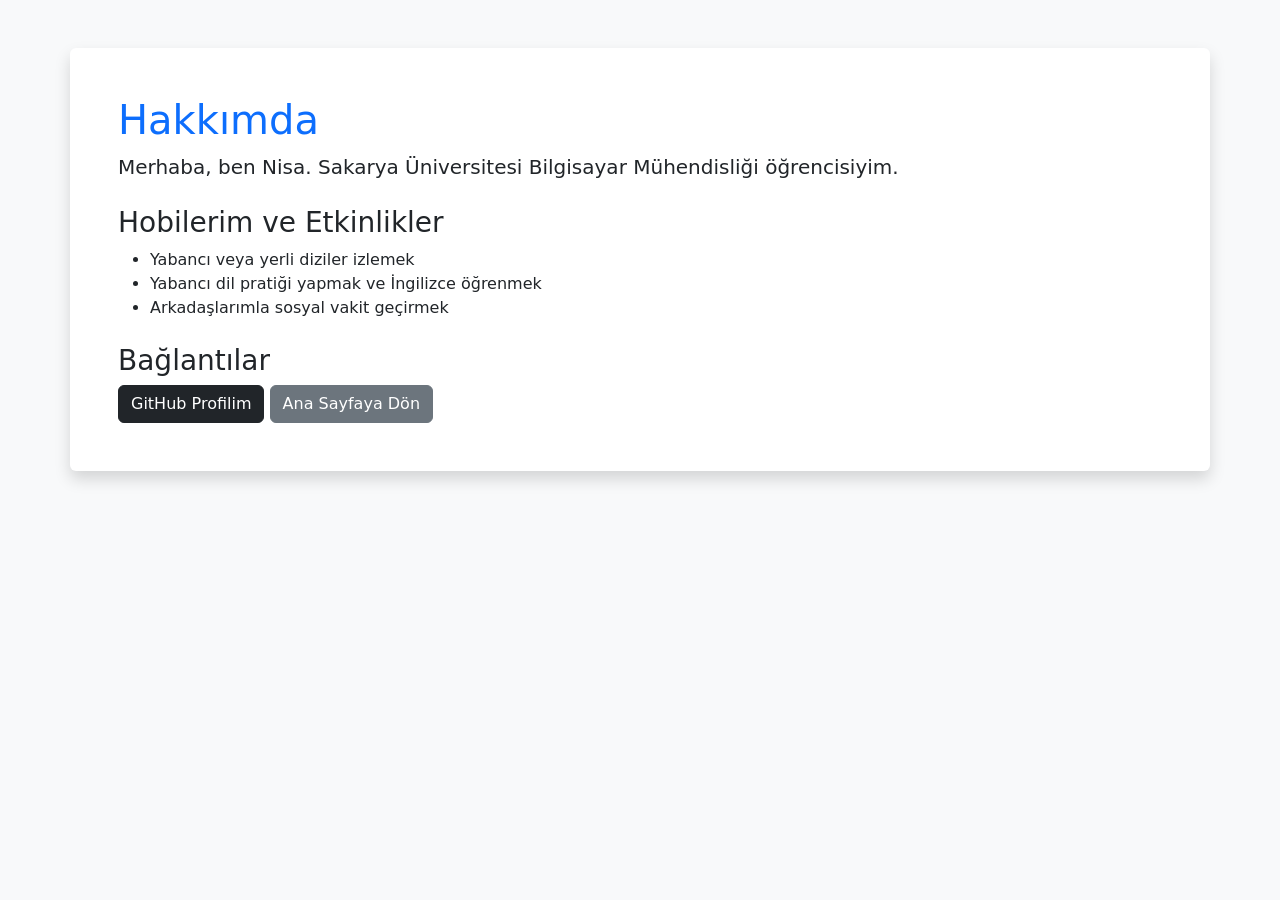
==== hakkinda.html @ 3de395f3 "Hakkında ve Ozgecmis" ====
<!DOCTYPE html>
<html lang="tr">
<head>
    <meta charset="UTF-8">
    <meta name="viewport" content="width=device-width, initial-scale=1.0">
    <title>Hakkında</title>
    <!-- Bootstrap CSS -->
    <link href="https://cdn.jsdelivr.net/npm/bootstrap@5.3.0/dist/css/bootstrap.min.css" rel="stylesheet">
    <link rel="stylesheet" href="style.css">
</head>
<body class="bg-light">
    <div class="container mt-5 bg-white p-5 rounded shadow">
        <h1 class="text-primary">Hakkımda</h1>
        <p class="lead">Merhaba, ben Nisa. Sakarya Üniversitesi Bilgisayar Mühendisliği öğrencisiyim.</p>
        
        <h3 class="mt-4">Hobilerim ve Etkinlikler</h3>
        <ul>
            <li>Yabancı veya yerli diziler izlemek</li>
            <li>Yabancı dil pratiği yapmak ve İngilizce öğrenmek</li>
            <li>Arkadaşlarımla sosyal vakit geçirmek</li>
        </ul>

        
       

        <h3 class="mt-4">Bağlantılar</h3>
        <a href="https://github.com/Nisaoner" target="_blank" class="btn btn-dark">GitHub Profilim</a>
        <a href="index.html" class="btn btn-secondary">Ana Sayfaya Dön</a>
    </div>
</body>
</html>
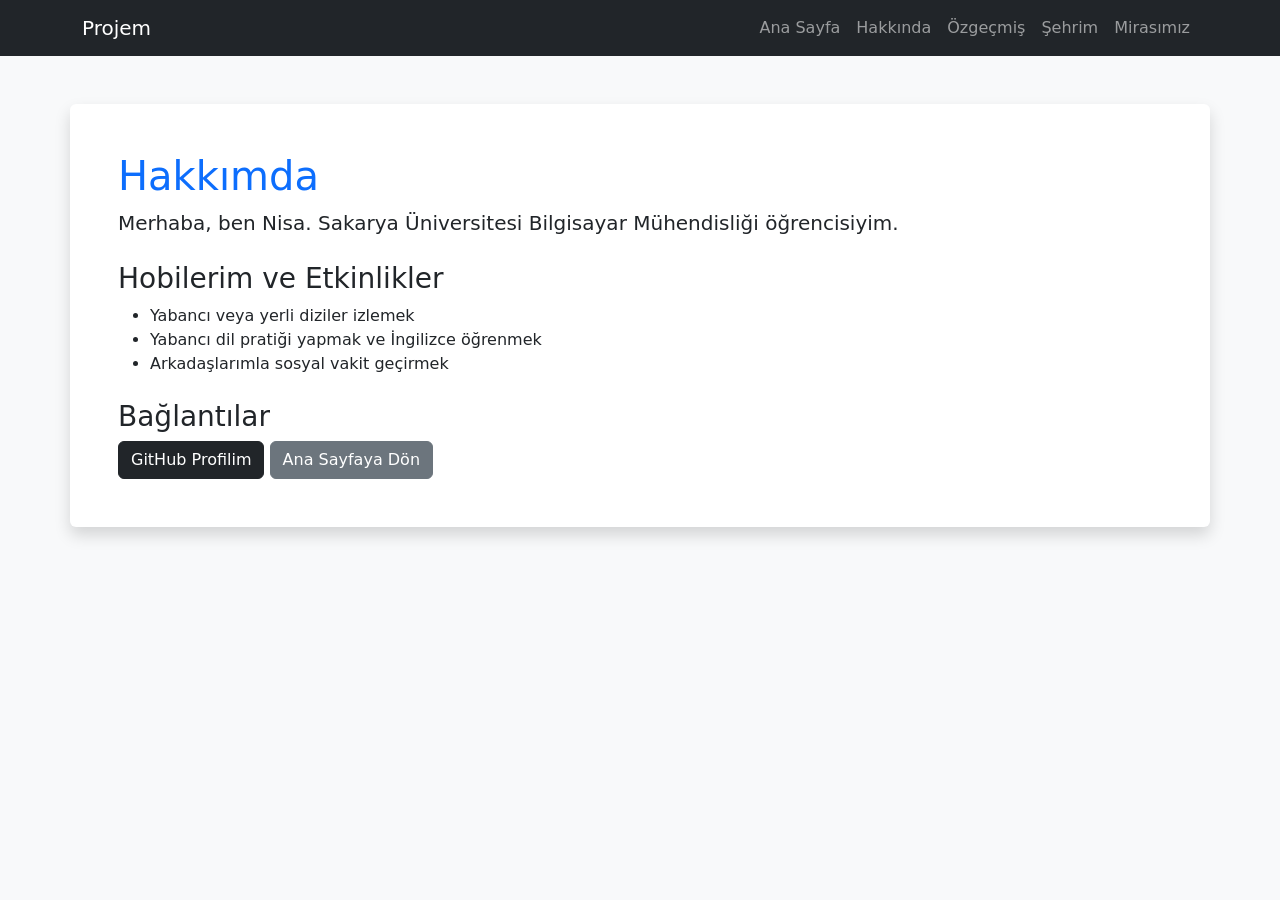
==== commit 14013487: "4. Gun: Mirasimiz sayfasi (Nemrut Dagi) detaylandirildi ve sayfalara gezinme menusu eklendi" ====
--- a/hakkinda.html
+++ b/hakkinda.html
@@ -9,6 +9,35 @@
     <link rel="stylesheet" href="style.css">
 </head>
 <body class="bg-light">
+    <!-- Gezinme Menüsü  -->
+<nav class="navbar navbar-expand-lg navbar-dark bg-dark mb-4">
+    <div class="container">
+        <a class="navbar-brand" href="index.html">Projem</a>
+        <button class="navbar-toggler" type="button" data-bs-toggle="collapse" data-bs-target="#navbarNav" aria-controls="navbarNav" aria-expanded="false" aria-label="Menüyü Aç/Kapat">
+            <span class="navbar-toggler-icon"></span>
+        </button>
+        <div class="collapse navbar-collapse" id="navbarNav">
+            <ul class="navbar-nav ms-auto">
+                <li class="nav-item">
+                    <a class="nav-link" href="index.html">Ana Sayfa</a>
+                </li>
+                <li class="nav-item">
+                    <a class="nav-link" href="hakkinda.html">Hakkında</a>
+                </li>
+                <li class="nav-item">
+                    <a class="nav-link" href="ozgecmis.html">Özgeçmiş</a>
+                </li>
+                <li class="nav-item">
+                    <a class="nav-link" href="sehrim.html">Şehrim</a>
+                </li>
+                <li class="nav-item">
+                    <a class="nav-link" href="mirasimiz.html">Mirasımız</a>
+                </li>
+            </ul>
+        </div>
+    </div>
+</nav>
+<!--  Gezinme Menüsü -->
     <div class="container mt-5 bg-white p-5 rounded shadow">
         <h1 class="text-primary">Hakkımda</h1>
         <p class="lead">Merhaba, ben Nisa. Sakarya Üniversitesi Bilgisayar Mühendisliği öğrencisiyim.</p>
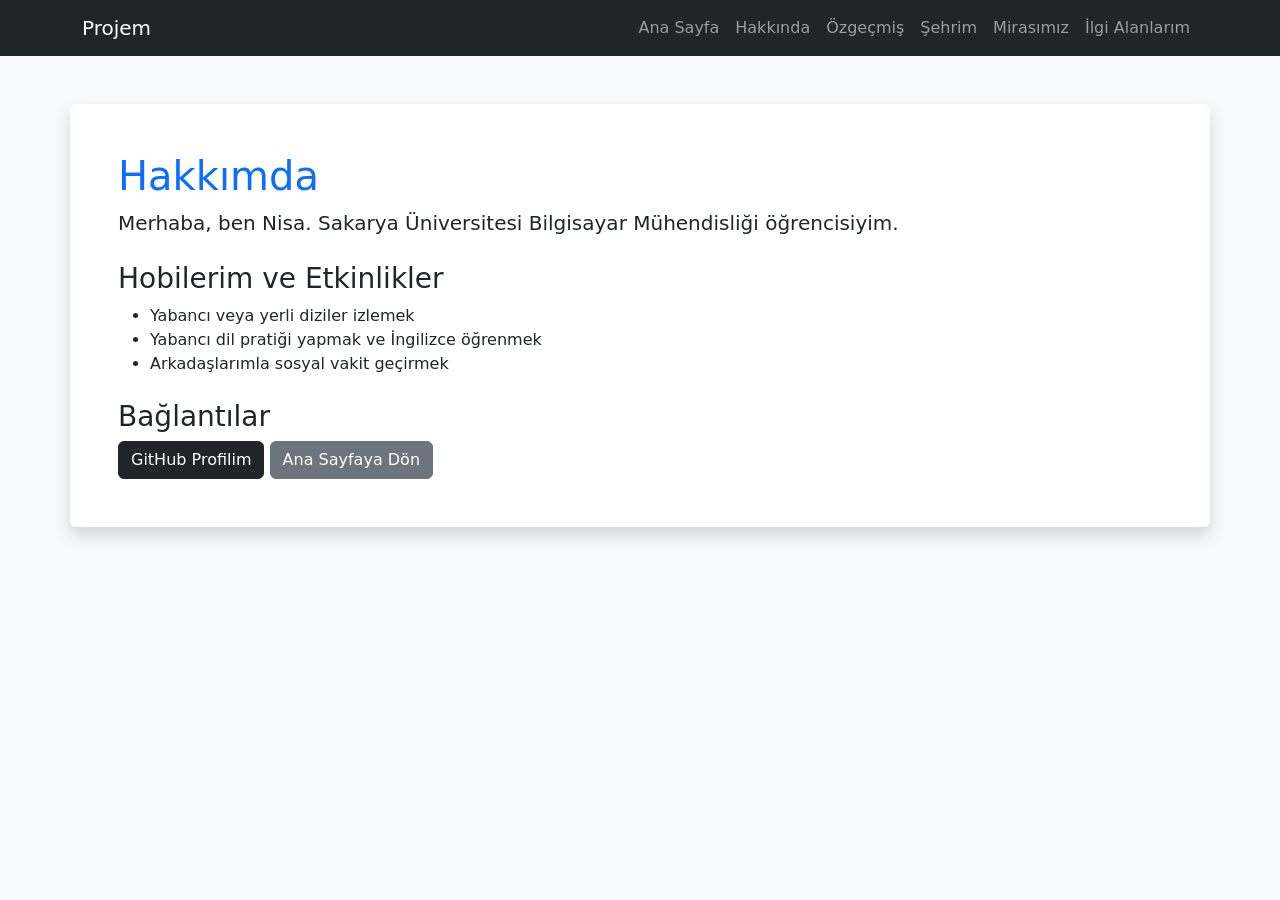
==== commit 767c61be: "Ilgi alanlarim sayfasi ve menu entegrasyonu tamamlandi" ====
--- a/hakkinda.html
+++ b/hakkinda.html
@@ -9,30 +9,22 @@
     <link rel="stylesheet" href="style.css">
 </head>
 <body class="bg-light">
-    <!-- Gezinme Menüsü  -->
+   <!-- Gezinme Menüsü (Navbar) -->
 <nav class="navbar navbar-expand-lg navbar-dark bg-dark mb-4">
     <div class="container">
         <a class="navbar-brand" href="index.html">Projem</a>
-        <button class="navbar-toggler" type="button" data-bs-toggle="collapse" data-bs-target="#navbarNav" aria-controls="navbarNav" aria-expanded="false" aria-label="Menüyü Aç/Kapat">
+        <button class="navbar-toggler" type="button" data-bs-toggle="collapse" data-bs-target="#navbarNav">
             <span class="navbar-toggler-icon"></span>
         </button>
         <div class="collapse navbar-collapse" id="navbarNav">
             <ul class="navbar-nav ms-auto">
-                <li class="nav-item">
-                    <a class="nav-link" href="index.html">Ana Sayfa</a>
-                </li>
-                <li class="nav-item">
-                    <a class="nav-link" href="hakkinda.html">Hakkında</a>
-                </li>
-                <li class="nav-item">
-                    <a class="nav-link" href="ozgecmis.html">Özgeçmiş</a>
-                </li>
-                <li class="nav-item">
-                    <a class="nav-link" href="sehrim.html">Şehrim</a>
-                </li>
-                <li class="nav-item">
-                    <a class="nav-link" href="mirasimiz.html">Mirasımız</a>
-                </li>
+                <li class="nav-item"><a class="nav-link" href="index.html">Ana Sayfa</a></li>
+                <li class="nav-item"><a class="nav-link" href="hakkinda.html">Hakkında</a></li>
+                <li class="nav-item"><a class="nav-link" href="ozgecmis.html">Özgeçmiş</a></li>
+                <li class="nav-item"><a class="nav-link" href="sehrim.html">Şehrim</a></li>
+                <li class="nav-item"><a class="nav-link" href="mirasimiz.html">Mirasımız</a></li>
+                <!-- Yeni eklenen kısım -->
+                <li class="nav-item"><a class="nav-link" href="ilgialanlarim.html">İlgi Alanlarım</a></li>
             </ul>
         </div>
     </div>
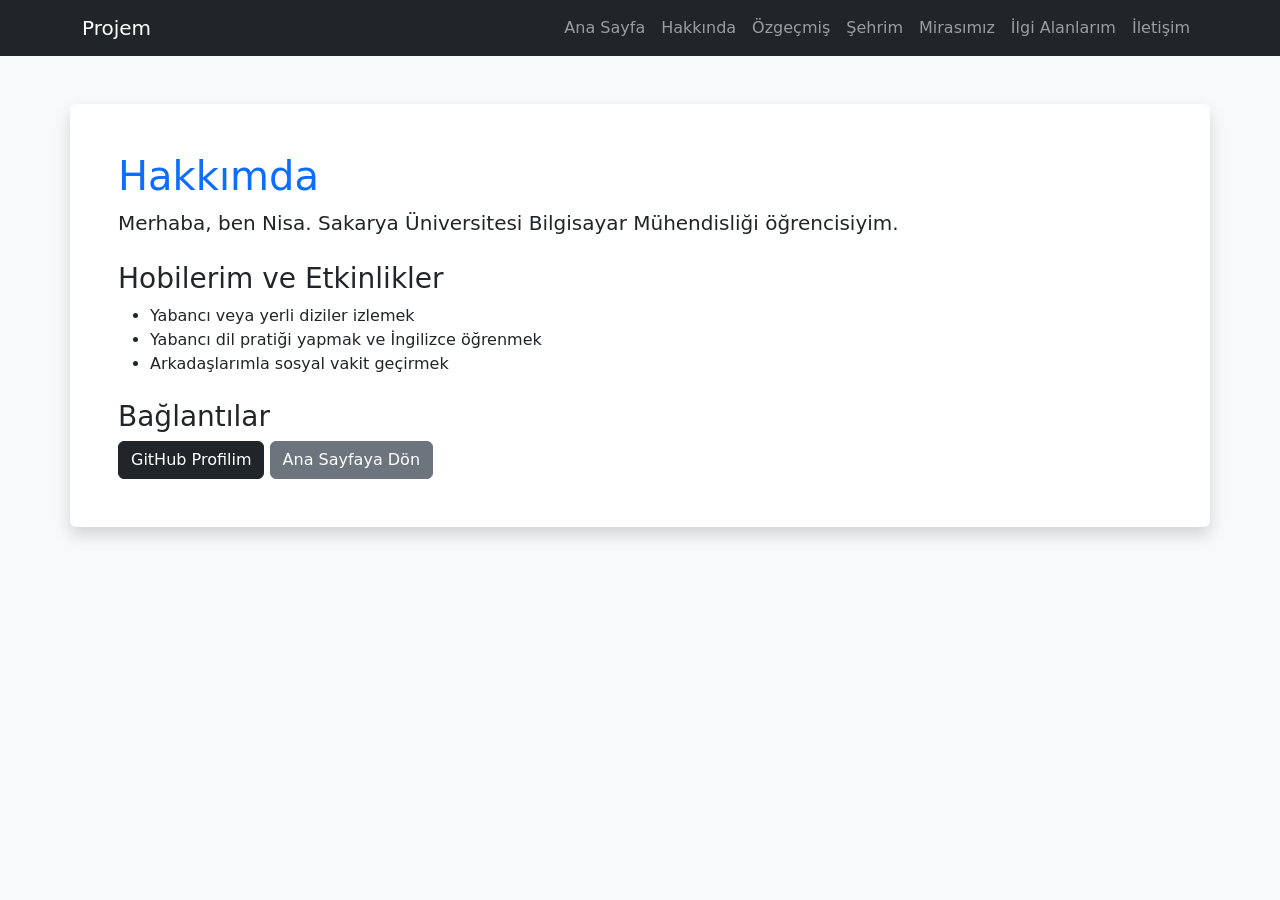
==== commit d2f0e015: "Ilgi alanlarim sayfasi ve menu entegrasyonu tamamlandi" ====
--- a/hakkinda.html
+++ b/hakkinda.html
@@ -9,7 +9,7 @@
     <link rel="stylesheet" href="style.css">
 </head>
 <body class="bg-light">
-   <!-- Gezinme Menüsü (Navbar) -->
+ <!-- Gezinme Menüsü (Navbar) -->
 <nav class="navbar navbar-expand-lg navbar-dark bg-dark mb-4">
     <div class="container">
         <a class="navbar-brand" href="index.html">Projem</a>
@@ -23,8 +23,8 @@
                 <li class="nav-item"><a class="nav-link" href="ozgecmis.html">Özgeçmiş</a></li>
                 <li class="nav-item"><a class="nav-link" href="sehrim.html">Şehrim</a></li>
                 <li class="nav-item"><a class="nav-link" href="mirasimiz.html">Mirasımız</a></li>
-                <!-- Yeni eklenen kısım -->
                 <li class="nav-item"><a class="nav-link" href="ilgialanlarim.html">İlgi Alanlarım</a></li>
+                <li class="nav-item"><a class="nav-link" href="iletisim.html">İletişim</a></li>
             </ul>
         </div>
     </div>
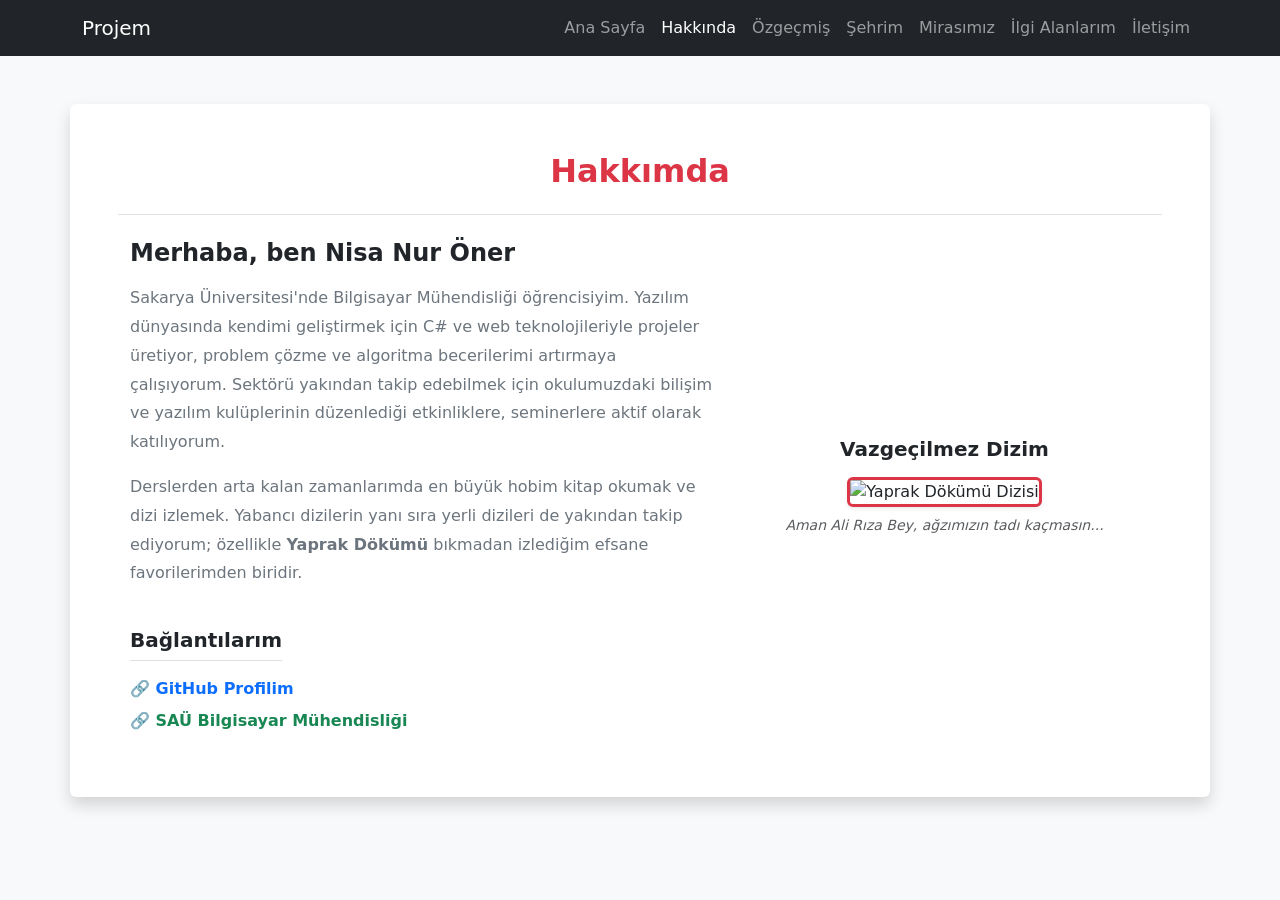
==== commit cf25b507: "Hakkinda sayfasi tasarimi tamamlandi, gorsel ve linkler eklendi" ====
--- a/hakkinda.html
+++ b/hakkinda.html
@@ -3,50 +3,76 @@
 <head>
     <meta charset="UTF-8">
     <meta name="viewport" content="width=device-width, initial-scale=1.0">
-    <title>Hakkında</title>
+    <title>Hakkında - Projem</title>
     <!-- Bootstrap CSS -->
     <link href="https://cdn.jsdelivr.net/npm/bootstrap@5.3.0/dist/css/bootstrap.min.css" rel="stylesheet">
     <link rel="stylesheet" href="style.css">
 </head>
 <body class="bg-light">
- <!-- Gezinme Menüsü (Navbar) -->
-<nav class="navbar navbar-expand-lg navbar-dark bg-dark mb-4">
-    <div class="container">
-        <a class="navbar-brand" href="index.html">Projem</a>
-        <button class="navbar-toggler" type="button" data-bs-toggle="collapse" data-bs-target="#navbarNav">
-            <span class="navbar-toggler-icon"></span>
-        </button>
-        <div class="collapse navbar-collapse" id="navbarNav">
-            <ul class="navbar-nav ms-auto">
-                <li class="nav-item"><a class="nav-link" href="index.html">Ana Sayfa</a></li>
-                <li class="nav-item"><a class="nav-link" href="hakkinda.html">Hakkında</a></li>
-                <li class="nav-item"><a class="nav-link" href="ozgecmis.html">Özgeçmiş</a></li>
-                <li class="nav-item"><a class="nav-link" href="sehrim.html">Şehrim</a></li>
-                <li class="nav-item"><a class="nav-link" href="mirasimiz.html">Mirasımız</a></li>
-                <li class="nav-item"><a class="nav-link" href="ilgialanlarim.html">İlgi Alanlarım</a></li>
-                <li class="nav-item"><a class="nav-link" href="iletisim.html">İletişim</a></li>
-            </ul>
+
+    <!-- Gezinme Menüsü (Navbar) -->
+    <nav class="navbar navbar-expand-lg navbar-dark bg-dark mb-4">
+        <div class="container">
+            <a class="navbar-brand" href="index.html">Projem</a>
+            <button class="navbar-toggler" type="button" data-bs-toggle="collapse" data-bs-target="#navbarNav">
+                <span class="navbar-toggler-icon"></span>
+            </button>
+            <div class="collapse navbar-collapse" id="navbarNav">
+                <ul class="navbar-nav ms-auto">
+                    <li class="nav-item"><a class="nav-link" href="index.html">Ana Sayfa</a></li>
+                    <li class="nav-item"><a class="nav-link active" href="hakkinda.html">Hakkında</a></li>
+                    <li class="nav-item"><a class="nav-link" href="ozgecmis.html">Özgeçmiş</a></li>
+                    <li class="nav-item"><a class="nav-link" href="sehrim.html">Şehrim</a></li>
+                    <li class="nav-item"><a class="nav-link" href="mirasimiz.html">Mirasımız</a></li>
+                    <li class="nav-item"><a class="nav-link" href="ilgialanlarim.html">İlgi Alanlarım</a></li>
+                    <li class="nav-item"><a class="nav-link" href="iletisim.html">İletişim</a></li>
+                </ul>
+            </div>
+        </div>
+    </nav>
+
+    <!-- Hakkında Sayfası İçeriği -->
+    <div class="container mt-5">
+        <div class="row bg-white p-5 rounded shadow">
+            
+            <div class="col-12 border-bottom pb-3 mb-4 text-center">
+                <h2 class="fw-bold text-danger">Hakkımda</h2>
+            </div>
+
+            <!-- Sol Taraf: Tanıtım ve Bağlantılar -->
+            <div class="col-md-7">
+                <h4 class="fw-bold text-dark">Merhaba, ben Nisa Nur Öner</h4>
+                <p class="text-secondary mt-3" style="line-height: 1.8;">
+                    Sakarya Üniversitesi'nde Bilgisayar Mühendisliği öğrencisiyim. Yazılım dünyasında kendimi geliştirmek için C# ve web teknolojileriyle projeler üretiyor, problem çözme ve algoritma becerilerimi artırmaya çalışıyorum. Sektörü yakından takip edebilmek için okulumuzdaki bilişim ve yazılım kulüplerinin düzenlediği etkinliklere, seminerlere aktif olarak katılıyorum.
+                </p>
+                <p class="text-secondary" style="line-height: 1.8;">
+                    Derslerden arta kalan zamanlarımda en büyük hobim kitap okumak ve dizi izlemek. Yabancı dizilerin yanı sıra yerli dizileri de yakından takip ediyorum; özellikle <strong>Yaprak Dökümü</strong> bıkmadan izlediğim efsane favorilerimden biridir.
+                </p>
+
+                <!-- Bağlantılar -->
+                <h5 class="mt-4 fw-bold text-dark border-bottom pb-2 d-inline-block">Bağlantılarım</h5>
+                <ul class="list-unstyled mt-2">
+                    <li class="mb-2">
+                        <a href="https://github.com/Nisaoner" target="_blank" class="text-decoration-none fw-bold text-primary">🔗 GitHub Profilim</a>
+                    </li>
+                    <li class="mb-2">
+                        <a href="https://cs.sakarya.edu.tr/" target="_blank" class="text-decoration-none fw-bold text-success">🔗 SAÜ Bilgisayar Mühendisliği</a>
+                    </li>
+                </ul>
+            </div>
+
+            <!-- Sağ Taraf: Medya (Resim) -->
+            <div class="col-md-5 text-center mt-4 mt-md-0 d-flex flex-column align-items-center justify-content-center">
+                <h5 class="fw-bold mb-3">Vazgeçilmez Dizim</h5>
+                <!-- İnternet üzerinden doğrudan çekilen Yaprak Dökümü görseli -->
+                <img src="https://yt3.googleusercontent.com/haTDIRamfCjs53RVuK8hHLD4V0z0Y5ZKrf20BEzGvZExlGa9D89RZkeD7Cx_XsbJnPHBC9qTxQ=s900-c-k-c0x00ffffff-no-rj" alt="Yaprak Dökümü Dizisi" class="img-fluid rounded shadow-sm border border-3 border-danger" style="max-height: 280px; object-fit: cover;">
+                <p class="text-muted mt-2 small fst-italic">Aman Ali Rıza Bey, ağzımızın tadı kaçmasın...</p>
+            </div>
+
         </div>
     </div>
-</nav>
-<!--  Gezinme Menüsü -->
-    <div class="container mt-5 bg-white p-5 rounded shadow">
-        <h1 class="text-primary">Hakkımda</h1>
-        <p class="lead">Merhaba, ben Nisa. Sakarya Üniversitesi Bilgisayar Mühendisliği öğrencisiyim.</p>
-        
-        <h3 class="mt-4">Hobilerim ve Etkinlikler</h3>
-        <ul>
-            <li>Yabancı veya yerli diziler izlemek</li>
-            <li>Yabancı dil pratiği yapmak ve İngilizce öğrenmek</li>
-            <li>Arkadaşlarımla sosyal vakit geçirmek</li>
-        </ul>
 
-        
-       
-
-        <h3 class="mt-4">Bağlantılar</h3>
-        <a href="https://github.com/Nisaoner" target="_blank" class="btn btn-dark">GitHub Profilim</a>
-        <a href="index.html" class="btn btn-secondary">Ana Sayfaya Dön</a>
-    </div>
+    <!-- Bootstrap JS -->
+    <script src="https://cdn.jsdelivr.net/npm/bootstrap@5.3.0/dist/js/bootstrap.bundle.min.js"></script>
 </body>
 </html>
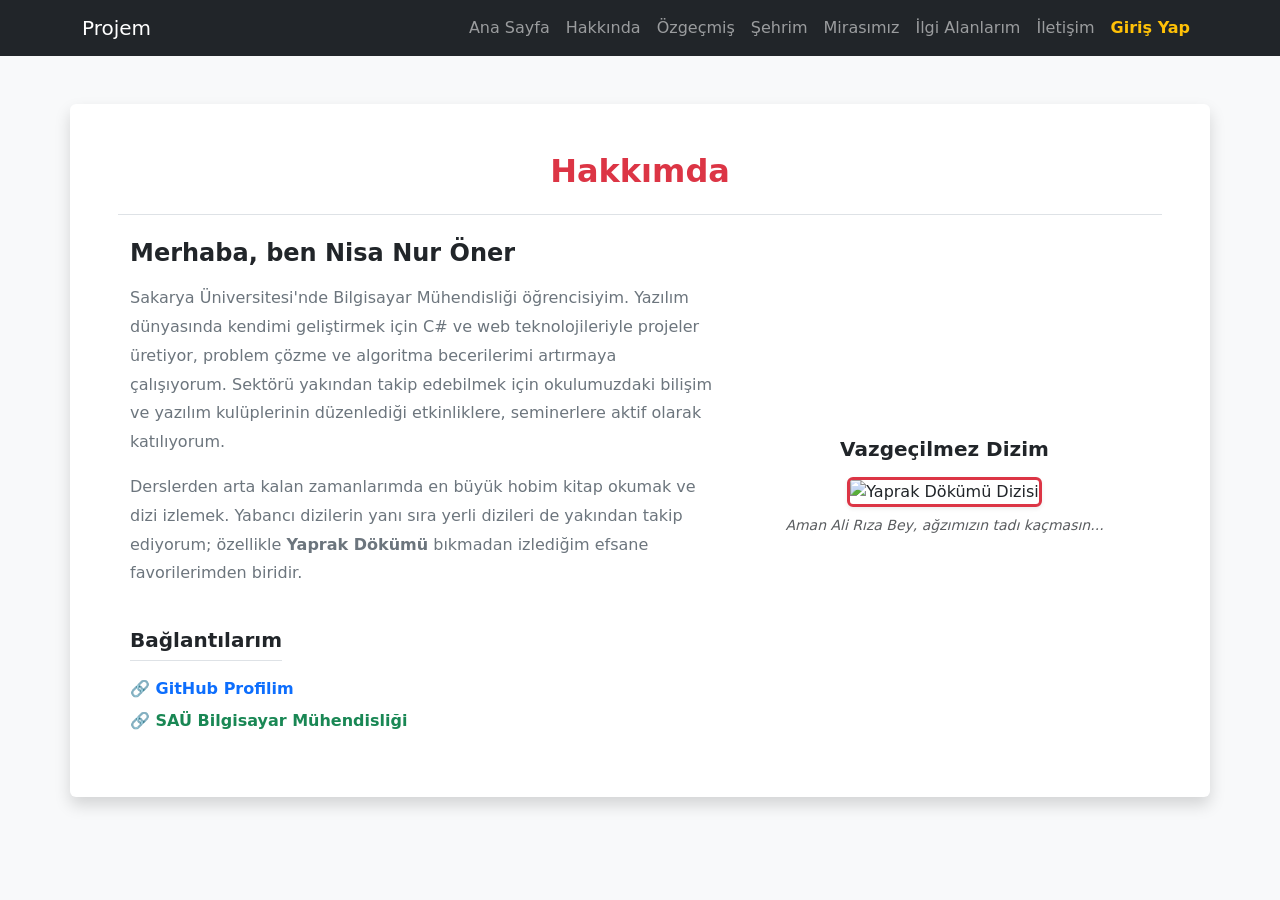
==== commit f190c27a: "Login sistemi olusturuldu ve tum sayfalarin menulerine eklendi" ====
--- a/hakkinda.html
+++ b/hakkinda.html
@@ -20,12 +20,13 @@
             <div class="collapse navbar-collapse" id="navbarNav">
                 <ul class="navbar-nav ms-auto">
                     <li class="nav-item"><a class="nav-link" href="index.html">Ana Sayfa</a></li>
-                    <li class="nav-item"><a class="nav-link active" href="hakkinda.html">Hakkında</a></li>
+                    <li class="nav-item"><a class="nav-link" href="hakkinda.html">Hakkında</a></li>
                     <li class="nav-item"><a class="nav-link" href="ozgecmis.html">Özgeçmiş</a></li>
                     <li class="nav-item"><a class="nav-link" href="sehrim.html">Şehrim</a></li>
                     <li class="nav-item"><a class="nav-link" href="mirasimiz.html">Mirasımız</a></li>
                     <li class="nav-item"><a class="nav-link" href="ilgialanlarim.html">İlgi Alanlarım</a></li>
                     <li class="nav-item"><a class="nav-link" href="iletisim.html">İletişim</a></li>
+                    <li class="nav-item"><a class="nav-link text-warning fw-bold" href="login.html">Giriş Yap</a></li>
                 </ul>
             </div>
         </div>
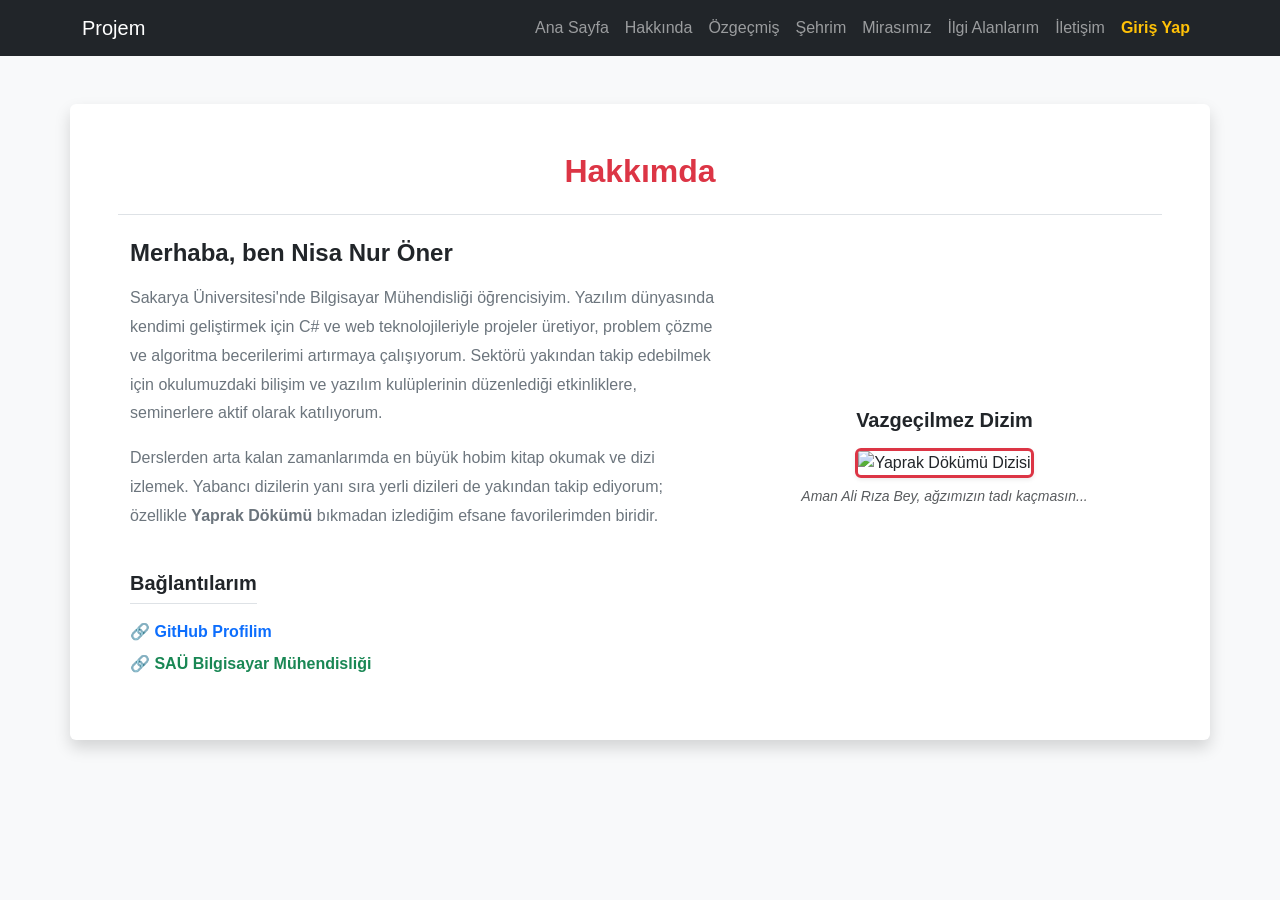
==== commit 9cc70523: "Sayfalar güncellendi" ====
--- a/style.css
+++ b/style.css
@@ -0,0 +1,23 @@
+/* TÜM SİTE İÇİN GENEL AYARLAR */
+html {
+    scroll-behavior: smooth; /* Sayfa içi linklerde yumuşak kaydırma sağlar */
+}
+
+body {
+    font-family: 'Segoe UI', Tahoma, Geneva, Verdana, sans-serif; /* yazı tipi */
+}
+
+/* KARTLARA ÜZERİNE GELİNCE HAVAYA KALKMA (HOVER) EFEKTİ */
+.card {
+    transition: transform 0.3s ease, box-shadow 0.3s ease;
+}
+
+.card:hover {
+    transform: translateY(-5px); /* Fareyle üzerine gelince kartı 5px yukarı kaldırır */
+    box-shadow: 0 10px 20px rgba(0,0,0,0.15) !important; /* Altına belirgin bir gölge verir */
+}
+
+/* LİNKLER İÇİN UFAK BİR DOKUNUŞ */
+a {
+    text-decoration: none; /* Linklerin altındaki çizgiyi kaldırır */
+}
